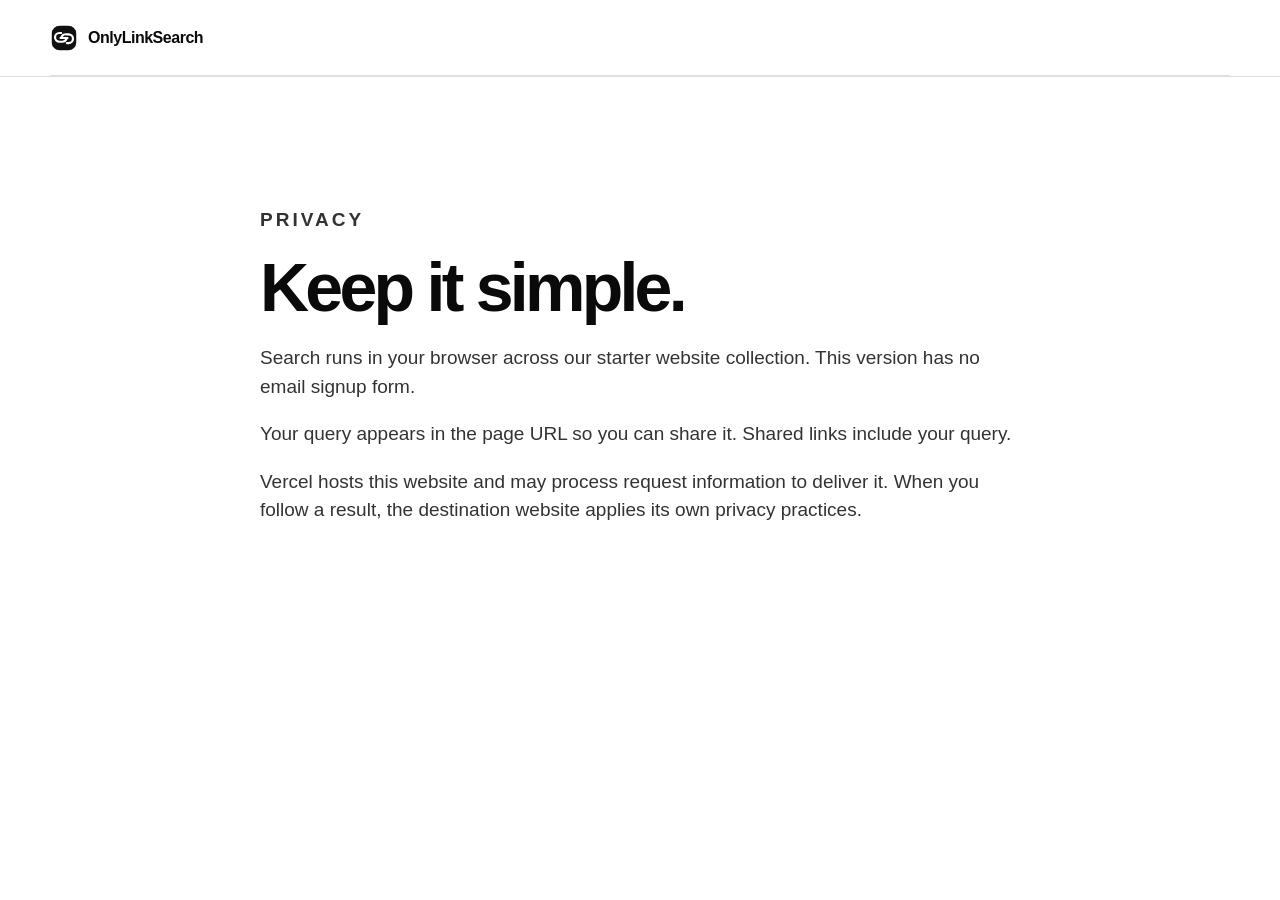
==== privacy.html @ 6deb1f40 "Restore original large-font site and connect full Brave web search" ====
<!doctype html>
<html lang="en">
<head>
<meta charset="utf-8"><meta name="viewport" content="width=device-width,initial-scale=1">
<title>Privacy — OnlyLinkSearch</title><link rel="stylesheet" href="styles.css"><link rel="icon" href="favicon.svg">
</head>
<body>
<header class="site-header"><a class="brand" href="/"><img src="logo.svg" class="brand-mark" alt=""><span>OnlyLinkSearch</span></a></header>
<main class="section">
<div class="section-inner narrow">
<p class="section-kicker">PRIVACY</p>
<h2>Keep it simple.</h2>
<p>Search runs in your browser across our starter website collection. This version has no email signup form.</p><p>Your query appears in the page URL so you can share it. Shared links include your query.</p><p>Vercel hosts this website and may process request information to deliver it. When you follow a result, the destination website applies its own privacy practices.</p>
</div>
</main>
</body>
</html>
---- styles.css ----
*{box-sizing:border-box}
:root{
  --bg:#fff;
  --text:#0a0a0a;
  --muted:#666;
  --line:#dedede;
  --soft:#f6f6f6;
  --accent:#111;
}
html{scroll-behavior:smooth}
body{
  margin:0;
  font-family:Inter,ui-sans-serif,-apple-system,BlinkMacSystemFont,"Segoe UI",sans-serif;
  background:var(--bg);
  color:var(--text);
  line-height:1.5;
}
a{color:inherit}
.site-header{
  width:min(1180px,calc(100% - 32px));
  margin:auto;
  height:76px;
  display:flex;
  align-items:center;
  justify-content:space-between;
  border-bottom:1px solid var(--line);
}
.brand{
  text-decoration:none;
  display:flex;
  align-items:center;
  gap:10px;
  font-weight:800;
  letter-spacing:-.03em;
}
.brand-mark{width:28px;height:28px}
.small-link{
  text-decoration:none;
  font-weight:700;
  font-size:14px;
}
.hero{
  min-height:720px;
  display:grid;
  place-items:center;
  padding:80px 20px 110px;
}
.hero-inner{width:min(820px,100%);text-align:center}
.eyebrow,.section-kicker{
  font-size:12px;
  font-weight:900;
  letter-spacing:.16em;
  color:var(--muted);
}
h1{
  font-size:clamp(54px,9vw,104px);
  line-height:.92;
  letter-spacing:-.07em;
  margin:20px 0 28px;
}
h1 span{font-style:italic}
.hero-copy{
  max-width:690px;
  margin:0 auto 34px;
  font-size:clamp(18px,2.5vw,24px);
  color:#333;
}
.search-demo{
  max-width:680px;
  margin:30px auto 22px;
  height:70px;
  border:2px solid #111;
  border-radius:999px;
  display:flex;
  align-items:center;
  justify-content:space-between;
  padding:0 24px 0 28px;
  box-shadow:0 8px 0 #111;
  background:white;
  text-align:left;
}
.search-placeholder{color:#777;font-size:18px}
.search-icon{font-size:30px;line-height:1}
.primary-button,.signup-form button{
  display:inline-flex;
  border:0;
  background:#111;
  color:white;
  text-decoration:none;
  font-weight:800;
  padding:16px 24px;
  border-radius:999px;
  cursor:pointer;
  font-size:16px;
}
.microcopy{font-size:12px;color:#777;margin-top:12px}
.section{padding:110px 20px;border-top:1px solid var(--line)}
.section-inner{width:min(1080px,100%);margin:auto}
.narrow{width:min(760px,100%)}
h2{
  font-size:clamp(38px,6vw,68px);
  line-height:.98;
  letter-spacing:-.055em;
  margin:12px 0 24px;
}
.lead,.section p{font-size:19px;color:#333}
.three-beats{
  display:grid;
  grid-template-columns:repeat(3,1fr);
  gap:12px;
  margin-top:40px;
}
.three-beats div,.card{
  border:1px solid var(--line);
  border-radius:18px;
  padding:24px;
  background:white;
}
.cards{display:grid;grid-template-columns:repeat(3,1fr);gap:16px;margin-top:38px}
.card h3{font-size:24px;margin:0 0 10px;letter-spacing:-.03em}
.card p{font-size:15px;margin:0;color:#666}
.split{background:var(--soft)}
.split-grid{display:grid;grid-template-columns:1fr 1fr;gap:64px}
.plain-list{padding:0;margin:24px 0 0;list-style:none}
.plain-list li{
  padding:15px 0;
  border-bottom:1px solid #d8d8d8;
  font-size:18px;
}
.signup{text-align:center}
.signup-form{
  margin:36px auto 0;
  text-align:left;
  max-width:620px;
  display:grid;
  gap:18px;
}
.signup-form label span{
  display:block;
  font-size:13px;
  font-weight:800;
  margin-bottom:7px;
}
.signup-form em{font-weight:500;color:#777}
.signup-form input,.signup-form textarea{
  width:100%;
  border:1px solid #bbb;
  border-radius:12px;
  padding:14px 15px;
  font:inherit;
  background:#fff;
}
.signup-form input:focus,.signup-form textarea:focus{
  outline:2px solid #111;
  outline-offset:2px;
}
.signup-form button{justify-content:center;width:100%}
footer{padding:40px 20px;border-top:1px solid var(--line)}
.footer-inner{
  width:min(1080px,100%);
  margin:auto;
  display:flex;
  justify-content:space-between;
  gap:20px;
}
.footer-inner p{margin:5px 0 0;color:#777;font-size:14px}
.footer-links{display:flex;gap:20px;align-items:center;color:#666;font-size:13px}
@media (max-width:760px){
  .site-header{height:66px}
  .hero{min-height:auto;padding:76px 20px 88px}
  .search-demo{height:60px;box-shadow:0 6px 0 #111}
  .three-beats,.cards,.split-grid{grid-template-columns:1fr}
  .split-grid{gap:54px}
  .section{padding:78px 20px}
  .footer-inner{flex-direction:column}
  .footer-links{align-items:flex-start;flex-direction:column;gap:8px}
}
/* Starter collection search */
.sr-only{position:absolute;width:1px;height:1px;padding:0;margin:-1px;overflow:hidden;clip:rect(0,0,0,0);white-space:nowrap;border:0}
.search-demo input{flex:1;min-width:0;border:0;background:transparent;font:inherit;font-size:18px;outline:none}
.search-demo:focus-within{outline:2px solid #111;outline-offset:5px}
.search-demo button{border:0;background:transparent;color:#111;font-size:30px;cursor:pointer;padding:8px 12px}
#search-output{text-align:left;max-width:680px;margin:30px auto}
#search-status{font-size:14px;color:#666}
#search-results{list-style:none;padding:0;margin:20px 0}
#search-results li{padding:18px 0;border-bottom:1px solid var(--line)}
#search-results a{font-size:21px;font-weight:700;text-decoration:none}
#search-results a:hover{text-decoration:underline}
#search-results small{display:block;color:#666;overflow-wrap:anywhere;margin:4px 0}
#search-results p{font-size:15px;margin:6px 0}
#more-results{font-size:14px;padding:12px 18px}
button:focus-visible,a:focus-visible{outline:2px solid #111;outline-offset:4px}
@media(max-width:480px){.search-demo{padding:0 12px 0 18px}.search-demo input{font-size:16px}}
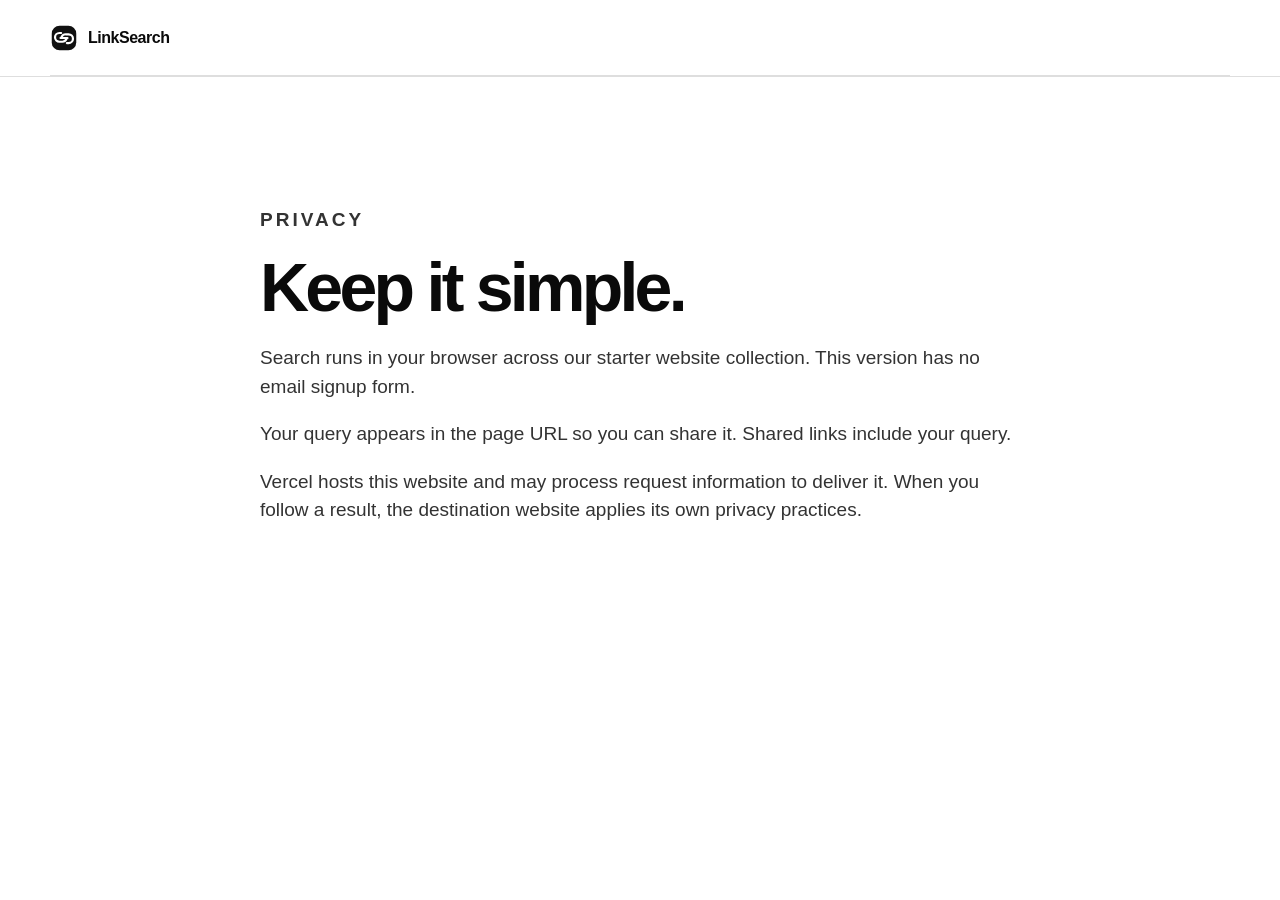
==== commit 964e87e3: "Update privacy page branding to LinkSearch" ====
--- a/privacy.html
+++ b/privacy.html
@@ -2,10 +2,10 @@
 <html lang="en">
 <head>
 <meta charset="utf-8"><meta name="viewport" content="width=device-width,initial-scale=1">
-<title>Privacy — OnlyLinkSearch</title><link rel="stylesheet" href="styles.css"><link rel="icon" href="favicon.svg">
+<title>Privacy — LinkSearch</title><link rel="stylesheet" href="styles.css"><link rel="icon" href="favicon.svg">
 </head>
 <body>
-<header class="site-header"><a class="brand" href="/"><img src="logo.svg" class="brand-mark" alt=""><span>OnlyLinkSearch</span></a></header>
+<header class="site-header"><a class="brand" href="/"><img src="logo.svg" class="brand-mark" alt=""><span>LinkSearch</span></a></header>
 <main class="section">
 <div class="section-inner narrow">
 <p class="section-kicker">PRIVACY</p>
@@ -14,4 +14,4 @@
 </div>
 </main>
 </body>
-</html>+</html>
--- a/styles.css
+++ b/styles.css
@@ -1,193 +1,195 @@
-*{box-sizing:border-box}
-:root{
-  --bg:#fff;
-  --text:#0a0a0a;
-  --muted:#666;
-  --line:#dedede;
-  --soft:#f6f6f6;
-  --accent:#111;
-}
-html{scroll-behavior:smooth}
-body{
-  margin:0;
-  font-family:Inter,ui-sans-serif,-apple-system,BlinkMacSystemFont,"Segoe UI",sans-serif;
-  background:var(--bg);
-  color:var(--text);
-  line-height:1.5;
-}
-a{color:inherit}
-.site-header{
-  width:min(1180px,calc(100% - 32px));
-  margin:auto;
-  height:76px;
-  display:flex;
-  align-items:center;
-  justify-content:space-between;
-  border-bottom:1px solid var(--line);
-}
-.brand{
-  text-decoration:none;
-  display:flex;
-  align-items:center;
-  gap:10px;
-  font-weight:800;
-  letter-spacing:-.03em;
-}
-.brand-mark{width:28px;height:28px}
-.small-link{
-  text-decoration:none;
-  font-weight:700;
-  font-size:14px;
-}
-.hero{
-  min-height:720px;
-  display:grid;
-  place-items:center;
-  padding:80px 20px 110px;
-}
-.hero-inner{width:min(820px,100%);text-align:center}
-.eyebrow,.section-kicker{
-  font-size:12px;
-  font-weight:900;
-  letter-spacing:.16em;
-  color:var(--muted);
-}
-h1{
-  font-size:clamp(54px,9vw,104px);
-  line-height:.92;
-  letter-spacing:-.07em;
-  margin:20px 0 28px;
-}
-h1 span{font-style:italic}
-.hero-copy{
-  max-width:690px;
-  margin:0 auto 34px;
-  font-size:clamp(18px,2.5vw,24px);
-  color:#333;
-}
-.search-demo{
-  max-width:680px;
-  margin:30px auto 22px;
-  height:70px;
-  border:2px solid #111;
-  border-radius:999px;
-  display:flex;
-  align-items:center;
-  justify-content:space-between;
-  padding:0 24px 0 28px;
-  box-shadow:0 8px 0 #111;
-  background:white;
-  text-align:left;
-}
-.search-placeholder{color:#777;font-size:18px}
-.search-icon{font-size:30px;line-height:1}
-.primary-button,.signup-form button{
-  display:inline-flex;
-  border:0;
-  background:#111;
-  color:white;
-  text-decoration:none;
-  font-weight:800;
-  padding:16px 24px;
-  border-radius:999px;
-  cursor:pointer;
-  font-size:16px;
-}
-.microcopy{font-size:12px;color:#777;margin-top:12px}
-.section{padding:110px 20px;border-top:1px solid var(--line)}
-.section-inner{width:min(1080px,100%);margin:auto}
-.narrow{width:min(760px,100%)}
-h2{
-  font-size:clamp(38px,6vw,68px);
-  line-height:.98;
-  letter-spacing:-.055em;
-  margin:12px 0 24px;
-}
-.lead,.section p{font-size:19px;color:#333}
-.three-beats{
-  display:grid;
-  grid-template-columns:repeat(3,1fr);
-  gap:12px;
-  margin-top:40px;
-}
-.three-beats div,.card{
-  border:1px solid var(--line);
-  border-radius:18px;
-  padding:24px;
-  background:white;
-}
-.cards{display:grid;grid-template-columns:repeat(3,1fr);gap:16px;margin-top:38px}
-.card h3{font-size:24px;margin:0 0 10px;letter-spacing:-.03em}
-.card p{font-size:15px;margin:0;color:#666}
-.split{background:var(--soft)}
-.split-grid{display:grid;grid-template-columns:1fr 1fr;gap:64px}
-.plain-list{padding:0;margin:24px 0 0;list-style:none}
-.plain-list li{
-  padding:15px 0;
-  border-bottom:1px solid #d8d8d8;
-  font-size:18px;
-}
-.signup{text-align:center}
-.signup-form{
-  margin:36px auto 0;
-  text-align:left;
-  max-width:620px;
-  display:grid;
-  gap:18px;
-}
-.signup-form label span{
-  display:block;
-  font-size:13px;
-  font-weight:800;
-  margin-bottom:7px;
-}
-.signup-form em{font-weight:500;color:#777}
-.signup-form input,.signup-form textarea{
-  width:100%;
-  border:1px solid #bbb;
-  border-radius:12px;
-  padding:14px 15px;
-  font:inherit;
-  background:#fff;
-}
-.signup-form input:focus,.signup-form textarea:focus{
-  outline:2px solid #111;
-  outline-offset:2px;
-}
-.signup-form button{justify-content:center;width:100%}
-footer{padding:40px 20px;border-top:1px solid var(--line)}
-.footer-inner{
-  width:min(1080px,100%);
-  margin:auto;
-  display:flex;
-  justify-content:space-between;
-  gap:20px;
-}
-.footer-inner p{margin:5px 0 0;color:#777;font-size:14px}
-.footer-links{display:flex;gap:20px;align-items:center;color:#666;font-size:13px}
-@media (max-width:760px){
-  .site-header{height:66px}
-  .hero{min-height:auto;padding:76px 20px 88px}
-  .search-demo{height:60px;box-shadow:0 6px 0 #111}
-  .three-beats,.cards,.split-grid{grid-template-columns:1fr}
-  .split-grid{gap:54px}
-  .section{padding:78px 20px}
-  .footer-inner{flex-direction:column}
-  .footer-links{align-items:flex-start;flex-direction:column;gap:8px}
-}
-/* Starter collection search */
-.sr-only{position:absolute;width:1px;height:1px;padding:0;margin:-1px;overflow:hidden;clip:rect(0,0,0,0);white-space:nowrap;border:0}
-.search-demo input{flex:1;min-width:0;border:0;background:transparent;font:inherit;font-size:18px;outline:none}
-.search-demo:focus-within{outline:2px solid #111;outline-offset:5px}
-.search-demo button{border:0;background:transparent;color:#111;font-size:30px;cursor:pointer;padding:8px 12px}
-#search-output{text-align:left;max-width:680px;margin:30px auto}
-#search-status{font-size:14px;color:#666}
-#search-results{list-style:none;padding:0;margin:20px 0}
-#search-results li{padding:18px 0;border-bottom:1px solid var(--line)}
-#search-results a{font-size:21px;font-weight:700;text-decoration:none}
-#search-results a:hover{text-decoration:underline}
-#search-results small{display:block;color:#666;overflow-wrap:anywhere;margin:4px 0}
-#search-results p{font-size:15px;margin:6px 0}
-#more-results{font-size:14px;padding:12px 18px}
-button:focus-visible,a:focus-visible{outline:2px solid #111;outline-offset:4px}
+*{box-sizing:border-box}
+:root{
+  --bg:#fff;
+  --text:#0a0a0a;
+  --muted:#666;
+  --line:#dedede;
+  --soft:#f6f6f6;
+  --accent:#111;
+}
+html{scroll-behavior:smooth}
+body{
+  margin:0;
+  font-family:Inter,ui-sans-serif,-apple-system,BlinkMacSystemFont,"Segoe UI",sans-serif;
+  background:var(--bg);
+  color:var(--text);
+  line-height:1.5;
+}
+a{color:inherit}
+.site-header{
+  width:min(1180px,calc(100% - 32px));
+  margin:auto;
+  height:76px;
+  display:flex;
+  align-items:center;
+  justify-content:space-between;
+  border-bottom:1px solid var(--line);
+}
+.brand{
+  text-decoration:none;
+  display:flex;
+  align-items:center;
+  gap:10px;
+  font-weight:800;
+  letter-spacing:-.03em;
+}
+.brand-mark{width:28px;height:28px}
+.small-link{
+  text-decoration:none;
+  font-weight:700;
+  font-size:14px;
+}
+.hero{
+  min-height:720px;
+  display:grid;
+  place-items:center;
+  padding:80px 20px 110px;
+}
+.hero-inner{width:min(820px,100%);text-align:center}
+.eyebrow,.section-kicker{
+  font-size:12px;
+  font-weight:900;
+  letter-spacing:.16em;
+  color:var(--muted);
+}
+h1{
+  font-size:clamp(54px,9vw,104px);
+  line-height:.92;
+  letter-spacing:-.07em;
+  margin:20px 0 28px;
+}
+h1 span{font-style:italic}
+.hero-copy{
+  max-width:690px;
+  margin:0 auto 34px;
+  font-size:clamp(18px,2.5vw,24px);
+  color:#333;
+}
+.search-demo{
+  max-width:680px;
+  margin:30px auto 22px;
+  height:70px;
+  border:2px solid #111;
+  border-radius:999px;
+  display:flex;
+  align-items:center;
+  justify-content:space-between;
+  padding:0 24px 0 28px;
+  box-shadow:0 8px 0 #111;
+  background:white;
+  text-align:left;
+}
+.search-placeholder{color:#777;font-size:18px}
+.search-icon{font-size:30px;line-height:1}
+.primary-button,.signup-form button{
+  display:inline-flex;
+  border:0;
+  background:#111;
+  color:white;
+  text-decoration:none;
+  font-weight:800;
+  padding:16px 24px;
+  border-radius:999px;
+  cursor:pointer;
+  font-size:16px;
+}
+.microcopy{font-size:12px;color:#777;margin-top:12px}
+.section{padding:110px 20px;border-top:1px solid var(--line)}
+.section-inner{width:min(1080px,100%);margin:auto}
+.narrow{width:min(760px,100%)}
+h2{
+  font-size:clamp(38px,6vw,68px);
+  line-height:.98;
+  letter-spacing:-.055em;
+  margin:12px 0 24px;
+}
+.lead,.section p{font-size:19px;color:#333}
+.three-beats{
+  display:grid;
+  grid-template-columns:repeat(3,1fr);
+  gap:12px;
+  margin-top:40px;
+}
+.three-beats div,.card{
+  border:1px solid var(--line);
+  border-radius:18px;
+  padding:24px;
+  background:white;
+}
+.cards{display:grid;grid-template-columns:repeat(3,1fr);gap:16px;margin-top:38px}
+.card h3{font-size:24px;margin:0 0 10px;letter-spacing:-.03em}
+.card p{font-size:15px;margin:0;color:#666}
+.split{background:var(--soft)}
+.split-grid{display:grid;grid-template-columns:1fr 1fr;gap:64px}
+.plain-list{padding:0;margin:24px 0 0;list-style:none}
+.plain-list li{
+  padding:15px 0;
+  border-bottom:1px solid #d8d8d8;
+  font-size:18px;
+}
+.signup{text-align:center}
+.signup-form{
+  margin:36px auto 0;
+  text-align:left;
+  max-width:620px;
+  display:grid;
+  gap:18px;
+}
+.signup-form label span{
+  display:block;
+  font-size:13px;
+  font-weight:800;
+  margin-bottom:7px;
+}
+.signup-form em{font-weight:500;color:#777}
+.signup-form input,.signup-form textarea{
+  width:100%;
+  border:1px solid #bbb;
+  border-radius:12px;
+  padding:14px 15px;
+  font:inherit;
+  background:#fff;
+}
+.signup-form input:focus,.signup-form textarea:focus{
+  outline:2px solid #111;
+  outline-offset:2px;
+}
+.signup-form button{justify-content:center;width:100%}
+footer{padding:40px 20px;border-top:1px solid var(--line)}
+.footer-inner{
+  width:min(1080px,100%);
+  margin:auto;
+  display:flex;
+  justify-content:space-between;
+  gap:20px;
+}
+.footer-inner p{margin:5px 0 0;color:#777;font-size:14px}
+.footer-links{display:flex;gap:20px;align-items:center;color:#666;font-size:13px}
+@media (max-width:760px){
+  .site-header{height:66px}
+  .hero{min-height:auto;padding:76px 20px 88px}
+  .search-demo{height:60px;box-shadow:0 6px 0 #111}
+  .three-beats,.cards,.split-grid{grid-template-columns:1fr}
+  .split-grid{gap:54px}
+  .section{padding:78px 20px}
+  .footer-inner{flex-direction:column}
+  .footer-links{align-items:flex-start;flex-direction:column;gap:8px}
+}
+/* Starter collection search */
+.sr-only{position:absolute;width:1px;height:1px;padding:0;margin:-1px;overflow:hidden;clip:rect(0,0,0,0);white-space:nowrap;border:0}
+.search-demo input{flex:1;min-width:0;border:0;background:transparent;font:inherit;font-size:18px;outline:none}
+.search-demo:focus-within{outline:2px solid #111;outline-offset:5px}
+.search-demo button{border:0;background:transparent;color:#111;font-size:30px;cursor:pointer;padding:8px 12px}
+#search-output{text-align:left;max-width:680px;margin:30px auto}
+#search-status{font-size:14px;color:#666}
+#search-results{list-style:none;padding:0;margin:20px 0}
+#search-results li{padding:18px 0;border-bottom:1px solid var(--line)}
+#search-results a{font-size:21px;font-weight:700;text-decoration:none}
+#search-results a:hover{text-decoration:underline}
+#search-results small{display:block;color:#666;overflow-wrap:anywhere;margin:4px 0}
+#search-results p{font-size:15px;margin:6px 0}
+#more-results{font-size:14px;padding:12px 18px}
+button:focus-visible,a:focus-visible{outline:2px solid #111;outline-offset:4px}
 @media(max-width:480px){.search-demo{padding:0 12px 0 18px}.search-demo input{font-size:16px}}
+
+[hidden]{display:none!important}
